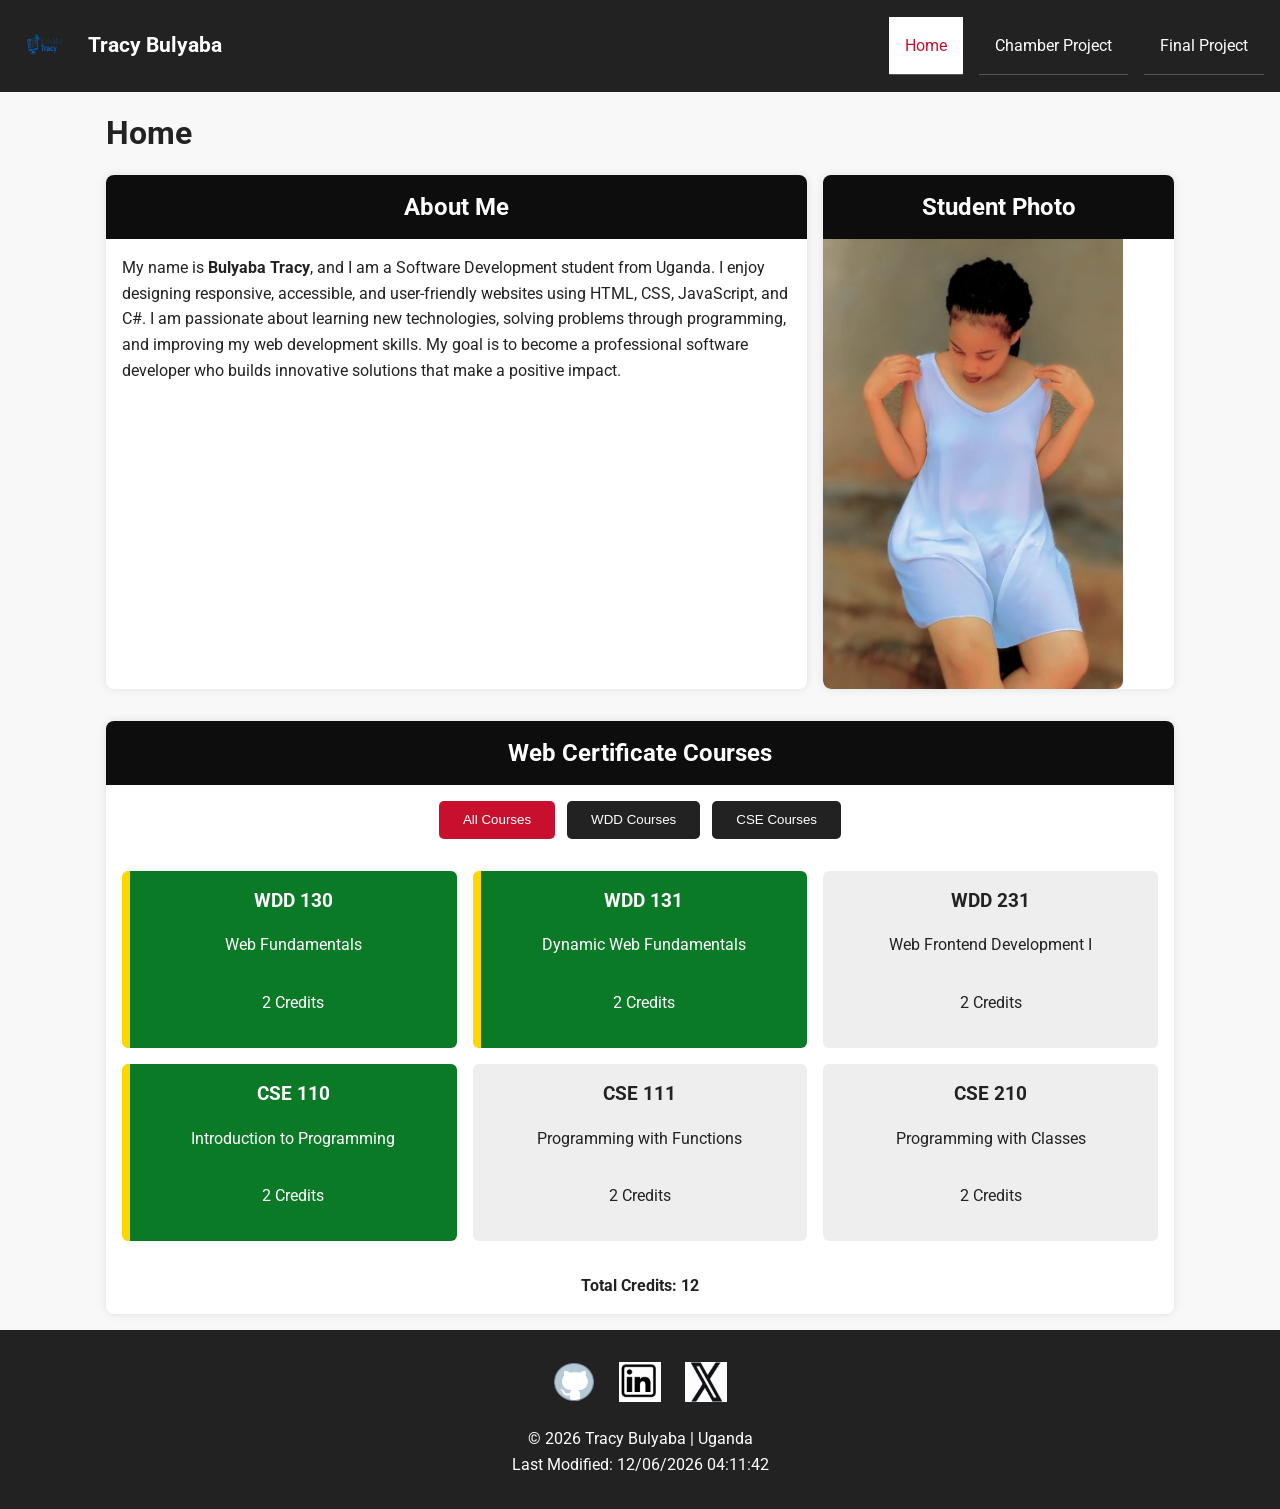
==== index.html @ cf4c3e73 "changed image" ====
<!DOCTYPE html>
<html lang="en">

<head>
    <meta charset="UTF-8">
    <meta name="viewport" content="width=device-width, initial-scale=1.0">

    <title>Bulyaba Tracy | WDD231 Course Home Page</title>

    <meta name="description"
        content="Bulyaba Tracy's WDD231 course home page showcasing responsive web development projects, programming assignments, and software development coursework.">

    <meta name="author" content="Bulyaba Tracy">

    <link rel="preconnect" href="https://fonts.googleapis.com">
    <link rel="preconnect" href="https://fonts.gstatic.com" crossorigin>

    <link href="https://fonts.googleapis.com/css2?family=Roboto:wght@400;700&display=swap" rel="stylesheet">

    <link rel="icon" type="image/png" href="images/tracy-personal-logo.png">

    <link rel="stylesheet" href="styles/small.css">
    <link rel="stylesheet" href="styles/larger.css">

    <script src="scripts/navigation.js" defer></script>
    <script src="scripts/date.js" defer></script>
    <script src="scripts/course.js" defer></script>

</head>

<body>

    <header>

        <div class="logo">
            <img src="images/tracy-personal-logo.png" alt="Tracy Bulyaba Website Logo" width="60" height="60">

            <span>Tracy Bulyaba</span>
        </div>

        <button id="menu" aria-label="Open navigation menu">
            &#9776;
        </button>

        <nav>
            <ul class="navigation">
                <li><a href="index.html" class="active">Home</a></li>
                <li><a href="chamber/index.html">Chamber Project</a></li>
                <li><a href="final/index.html">Final Project</a></li>
            </ul>
        </nav>

    </header>

    <main>

        <h1>Home</h1>

        <div class="cards">

            <section>

                <h2>About Me</h2>

                <p>
                    My name is <strong>Bulyaba Tracy</strong>, and I am a Software Development student from Uganda. I
                    enjoy designing responsive, accessible, and user-friendly websites using HTML, CSS, JavaScript,
                    and C#. I am passionate about learning new technologies, solving problems through programming, and
                    improving my web development skills. My goal is to become a professional software developer who
                    builds innovative solutions that make a positive impact.
                </p>

            </section>

            <section>

                <h2>Student Photo</h2>

                <img src="images/tracy-profile-photo.webp" alt="Photo of Tracy Bulyaba" width="300" height="350"
                    loading="lazy">

            </section>

        </div>

        <section class="certificate">

            <h2>Web Certificate Courses</h2>

            <div class="buttons">

                <button id="all">All Courses</button>

                <button id="wdd">WDD Courses</button>

                <button id="cse">CSE Courses</button>

            </div>

            <div id="courses"></div>

            <p id="credits"></p>

        </section>

    </main>

    <footer>

        <div class="social">

            <a href="https://github.com/bulyabatracy" target="_blank" rel="noopener noreferrer" aria-label="GitHub">

                <img src="images/github-logo.png" alt="GitHub Logo" width="40" height="40" loading="lazy">

            </a>

            <a href="https://linkedin.com/in/bulyabatracy" target="_blank" rel="noopener noreferrer"
                aria-label="LinkedIn">

                <img src="images/linkedin.webp" alt="LinkedIn Logo" width="40" height="40" loading="lazy">

            </a>

            <a href="httpcoms://x./bulyabatracy" target="_blank" rel="noopener noreferrer" aria-label="X">

                <img src="images/x-logo.jpg" alt="X Logo" width="40" height="40" loading="lazy">

            </a>

        </div>

        <p>
            &copy;
            <span id="year"></span>
            Tracy Bulyaba | Uganda
        </p>

        <p id="lastModified"></p>

    </footer>

</body>

</html>
---- styles/small.css ----
* {
    margin: 0;
    padding: 0;
    box-sizing: border-box;
}

body {
    font-family: Roboto, sans-serif;
    background: #f8f8f8;
    color: #222;
    line-height: 1.6;
}

header {
    background: #222;
    color: white;
    display: flex;
    justify-content: space-between;
    align-items: center;
    flex-wrap: wrap;
    padding: 1rem;
}

.logo {
    display: flex;
    align-items: center;
    gap: .75rem;
}

.logo img {
    width: 60px;
    height: 60px;
}

.logo span {
    font-size: 1.3rem;
    font-weight: bold;
}

#menu {
    background: none;
    border: none;
    color: white;
    font-size: 2rem;
    cursor: pointer;
}

nav {
    width: 100%;
}

.navigation {
    display: none;
    list-style: none;
}

.navigation.open {
    display: block;
}

.navigation li {
    background: #222;
    border-bottom: 1px solid #555;
}

.navigation a {
    display: block;
    padding: 1rem;
    color: white;
    text-decoration: none;
    transition: .3s;
}

.navigation a:hover,
.navigation a.active {
    background: white;
    color: #c8102e;
}

main {
    max-width: 1100px;
    margin: auto;
    padding: 1rem;
}

h1 {
    margin-bottom: 1rem;
}

.cards {
    display: grid;
    gap: 1rem;
}

section {
    background: white;
    border-radius: 8px;
    box-shadow: 0 0 10px rgba(0, 0, 0, .1);
    overflow: hidden;
}

section h2 {
    background: #0e0d0d;
    color: white;
    padding: .8rem;
    text-align: center;
}

section p {
    padding: 1rem;
}

.cards img {
    display: block;
    max-width: 100%;
    height: auto;
    border-radius: 0 0 8px 8px;
}

.certificate {
    margin-top: 2rem;
}

.buttons {
    display: flex;
    justify-content: center;
    flex-wrap: wrap;
    gap: .75rem;
    padding: 1rem;
}

.buttons button {
    padding: .7rem 1.5rem;
    border: none;
    background: #222;
    color: white;
    cursor: pointer;
    border-radius: 5px;
}

.buttons button:hover,
.buttons button.active {
    background: #c8102e;
}

#courses {
    display: grid;
    gap: 1rem;
    padding: 1rem;
}

.course {
    background: #eee;
    padding: 1rem;
    text-align: center;
    border-radius: 6px;
    transition: .3s;
}

.course:hover {
    transform: scale(1.03);
}

.completed {
    background: #0b7a27;
    color: white;
    border-left: 8px solid gold;
}

#credits {
    text-align: center;
    font-weight: bold;
    padding-bottom: 1rem;
}

footer {
    background: #222;
    color: white;
    text-align: center;
    padding: 2rem 1rem;
}

.social {
    display: flex;
    justify-content: center;
    gap: 1.5rem;
    margin-bottom: 1rem;
}

.social img {
    width: 42px;
    transition: .3s;
    color: rgb(200, 248, 5);
}

.social img:hover {
    transform: scale(1.2);
}
---- styles/larger.css ----
@media only screen and (min-width:768px) {

    #menu {
        display: none;
    }

    nav {
        width: auto;
    }

    .navigation {
        display: flex;
        gap: 1rem;
    }

    .navigation li {
        background: none;
    }

    .cards {
        grid-template-columns: 2fr 1fr;
    }

    #courses {
        grid-template-columns: repeat(3, 1fr);
    }

}
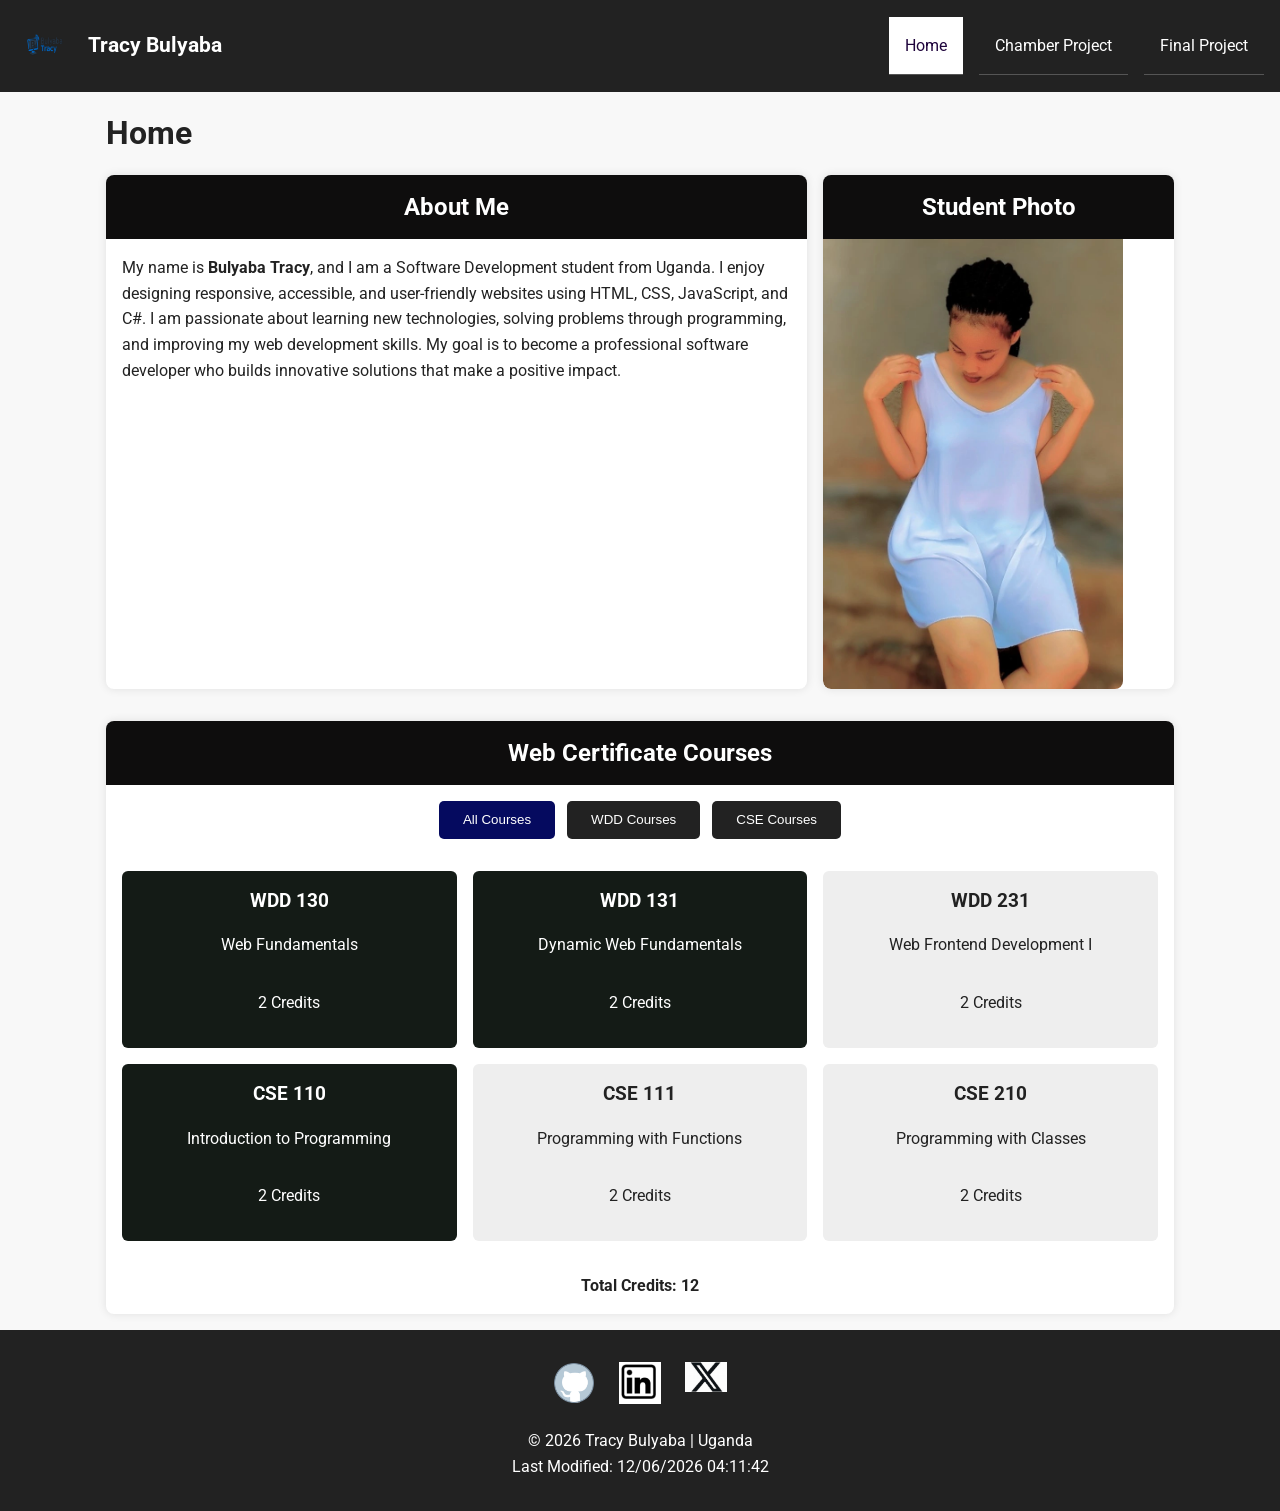
==== commit 9808a22a: "color" ====
--- a/index.html
+++ b/index.html
@@ -111,20 +111,20 @@
 
             <a href="https://github.com/bulyabatracy" target="_blank" rel="noopener noreferrer" aria-label="GitHub">
 
-                <img src="images/github-logo.png" alt="GitHub Logo" width="40" height="40" loading="lazy">
+                <img src="images/github-logo.png" alt="GitHub Logo" loading="lazy">
 
             </a>
 
             <a href="https://linkedin.com/in/bulyabatracy" target="_blank" rel="noopener noreferrer"
                 aria-label="LinkedIn">
 
-                <img src="images/linkedin.webp" alt="LinkedIn Logo" width="40" height="40" loading="lazy">
+                <img src="images/linkedin.webp" alt="LinkedIn Logo" loading="lazy">
 
             </a>
 
             <a href="httpcoms://x./bulyabatracy" target="_blank" rel="noopener noreferrer" aria-label="X">
 
-                <img src="images/x-logo.jpg" alt="X Logo" width="40" height="40" loading="lazy">
+                <img src="images/x-logo.jpg" alt="X Logo" loading="lazy">
 
             </a>
 
--- a/styles/small.css
+++ b/styles/small.css
@@ -74,7 +74,7 @@
 .navigation a:hover,
 .navigation a.active {
     background: white;
-    color: #c8102e;
+    color: lch(5.88% 38.84 308.08);
 }
 
 main {
@@ -140,7 +140,7 @@
 
 .buttons button:hover,
 .buttons button.active {
-    background: #c8102e;
+    background: #050a5f;
 }
 
 #courses {
@@ -162,9 +162,8 @@
 }
 
 .completed {
-    background: #0b7a27;
+    background: #141b16;
     color: white;
-    border-left: 8px solid gold;
 }
 
 #credits {
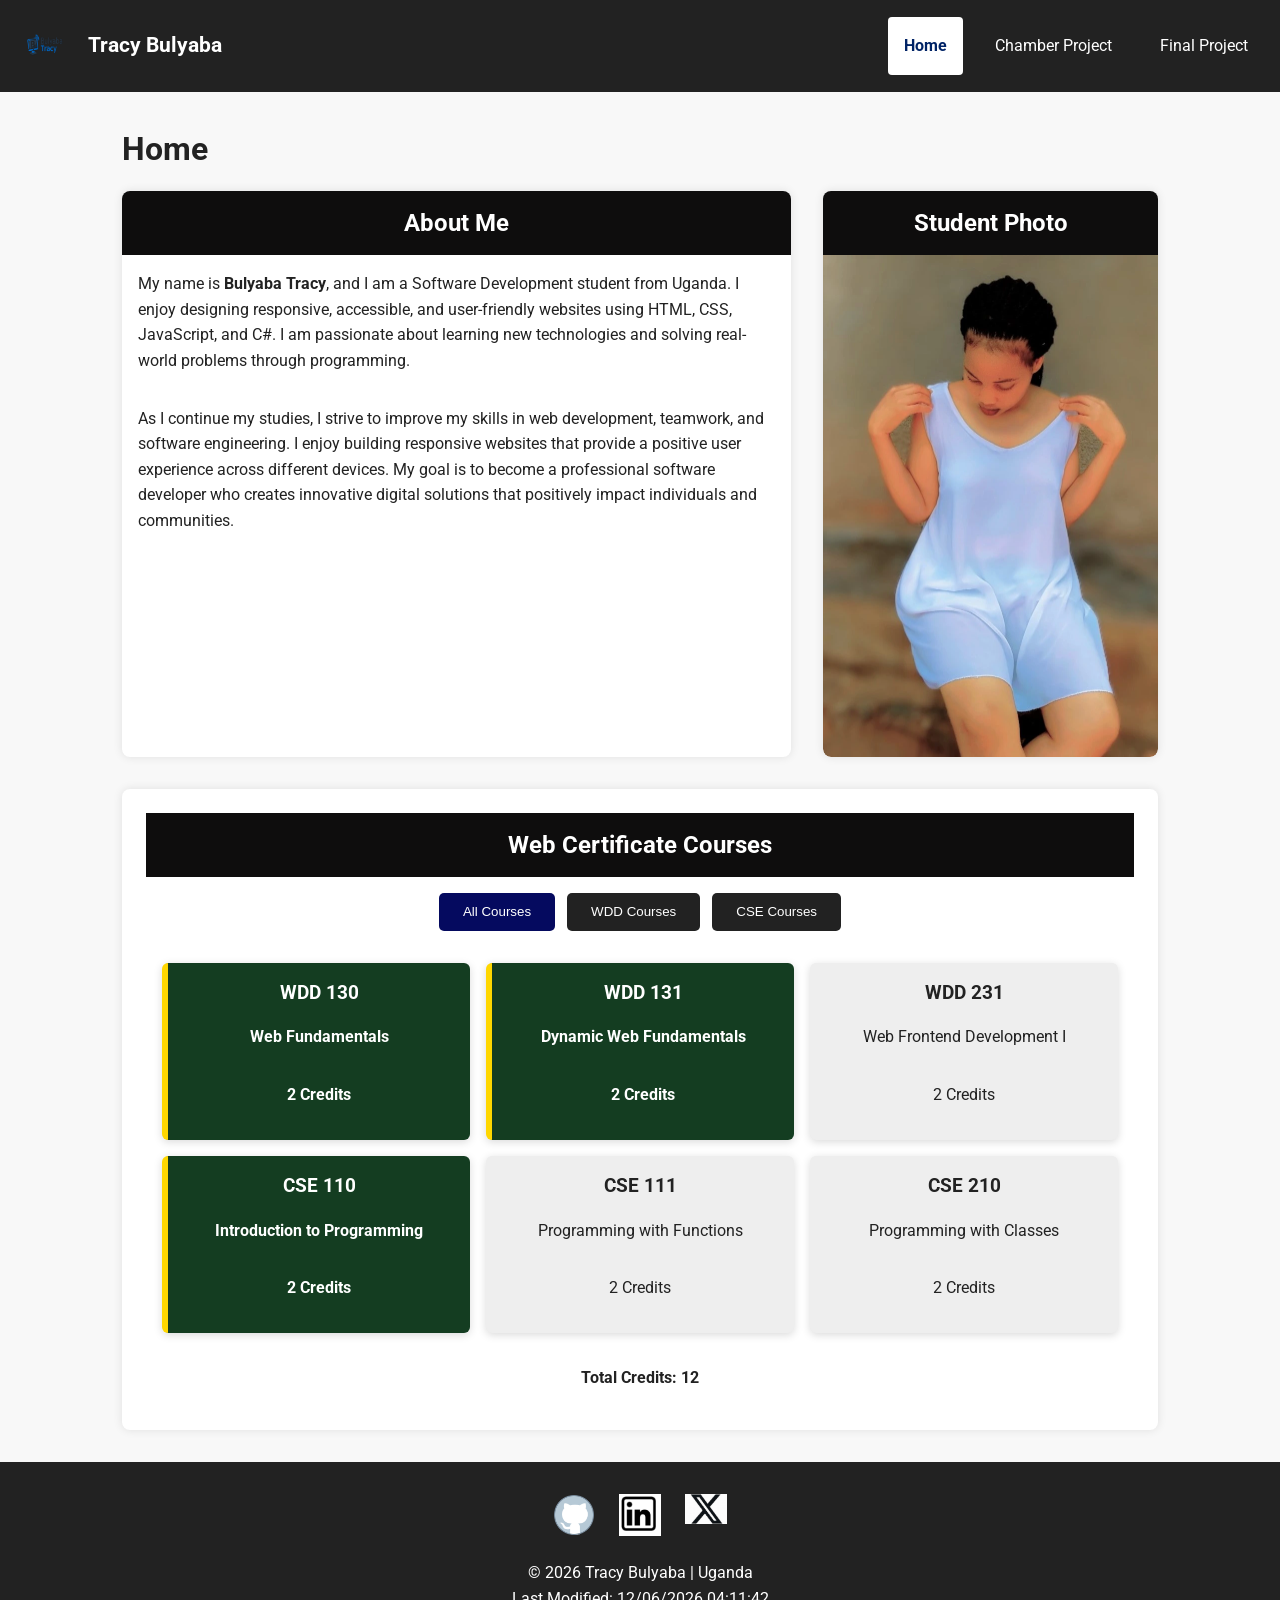
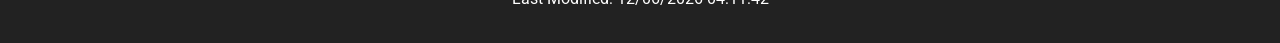
==== commit b551ec3e: "changes in" ====
--- a/index.html
+++ b/index.html
@@ -64,12 +64,17 @@
 
                 <p>
                     My name is <strong>Bulyaba Tracy</strong>, and I am a Software Development student from Uganda. I
-                    enjoy designing responsive, accessible, and user-friendly websites using HTML, CSS, JavaScript,
-                    and C#. I am passionate about learning new technologies, solving problems through programming, and
-                    improving my web development skills. My goal is to become a professional software developer who
-                    builds innovative solutions that make a positive impact.
+                    enjoy designing responsive, accessible, and user-friendly websites using HTML, CSS, JavaScript, and
+                    C#. I am passionate about learning new technologies and solving real-world problems through
+                    programming.
                 </p>
 
+                <p>
+                    As I continue my studies, I strive to improve my skills in web development, teamwork, and software
+                    engineering. I enjoy building responsive websites that provide a positive user experience across
+                    different devices. My goal is to become a professional software developer who creates innovative
+                    digital solutions that positively impact individuals and communities.
+                </p>
             </section>
 
             <section>
@@ -122,7 +127,7 @@
 
             </a>
 
-            <a href="httpcoms://x./bulyabatracy" target="_blank" rel="noopener noreferrer" aria-label="X">
+            <a href="https://x.com/bulyabatracy" target="_blank" rel="noopener noreferrer" aria-label="X">
 
                 <img src="images/x-logo.jpg" alt="X Logo" loading="lazy">
 
--- a/styles/small.css
+++ b/styles/small.css
@@ -70,17 +70,19 @@
     text-decoration: none;
     transition: .3s;
 }
-
 .navigation a:hover,
 .navigation a.active {
     background: white;
-    color: lch(5.88% 38.84 308.08);
-}
+    color: #002366;
+    font-weight: bold;
+    border-radius: 4px;
+}
+
 
 main {
     max-width: 1100px;
     margin: auto;
-    padding: 1rem;
+    padding: 2rem;
 }
 
 h1 {
@@ -89,7 +91,7 @@
 
 .cards {
     display: grid;
-    gap: 1rem;
+    gap: 2rem;
 }
 
 section {
@@ -111,15 +113,25 @@
 }
 
 .cards img {
+    width: 100%;
+    height: 100%;
+    object-fit: cover;
     display: block;
-    max-width: 100%;
-    height: auto;
     border-radius: 0 0 8px 8px;
 }
 
+.cards section {
+    display: flex;
+    flex-direction: column;
+}
 .certificate {
     margin-top: 2rem;
-}
+    background: white;
+    padding: 1.5rem;
+    border-radius: 8px;
+    box-shadow: 0 0 10px rgba(0,0,0,.1);
+}
+
 
 .buttons {
     display: flex;
@@ -155,6 +167,7 @@
     text-align: center;
     border-radius: 6px;
     transition: .3s;
+    box-shadow: 0 2px 8px rgba(0,0,0,.15);
 }
 
 .course:hover {
@@ -162,8 +175,10 @@
 }
 
 .completed {
-    background: #141b16;
-    color: white;
+    background: #143d21;
+    color: white;
+    border-left: 6px solid gold;
+    font-weight: bold;
 }
 
 #credits {
--- a/styles/larger.css
+++ b/styles/larger.css
@@ -1,4 +1,4 @@
-@media only screen and (min-width:768px) {
+@media only screen and (min-width: 768px) {
 
     #menu {
         display: none;
@@ -15,14 +15,15 @@
 
     .navigation li {
         background: none;
+        border: none;
     }
 
     .cards {
         grid-template-columns: 2fr 1fr;
+        align-items: stretch;
     }
 
     #courses {
         grid-template-columns: repeat(3, 1fr);
     }
-
 }
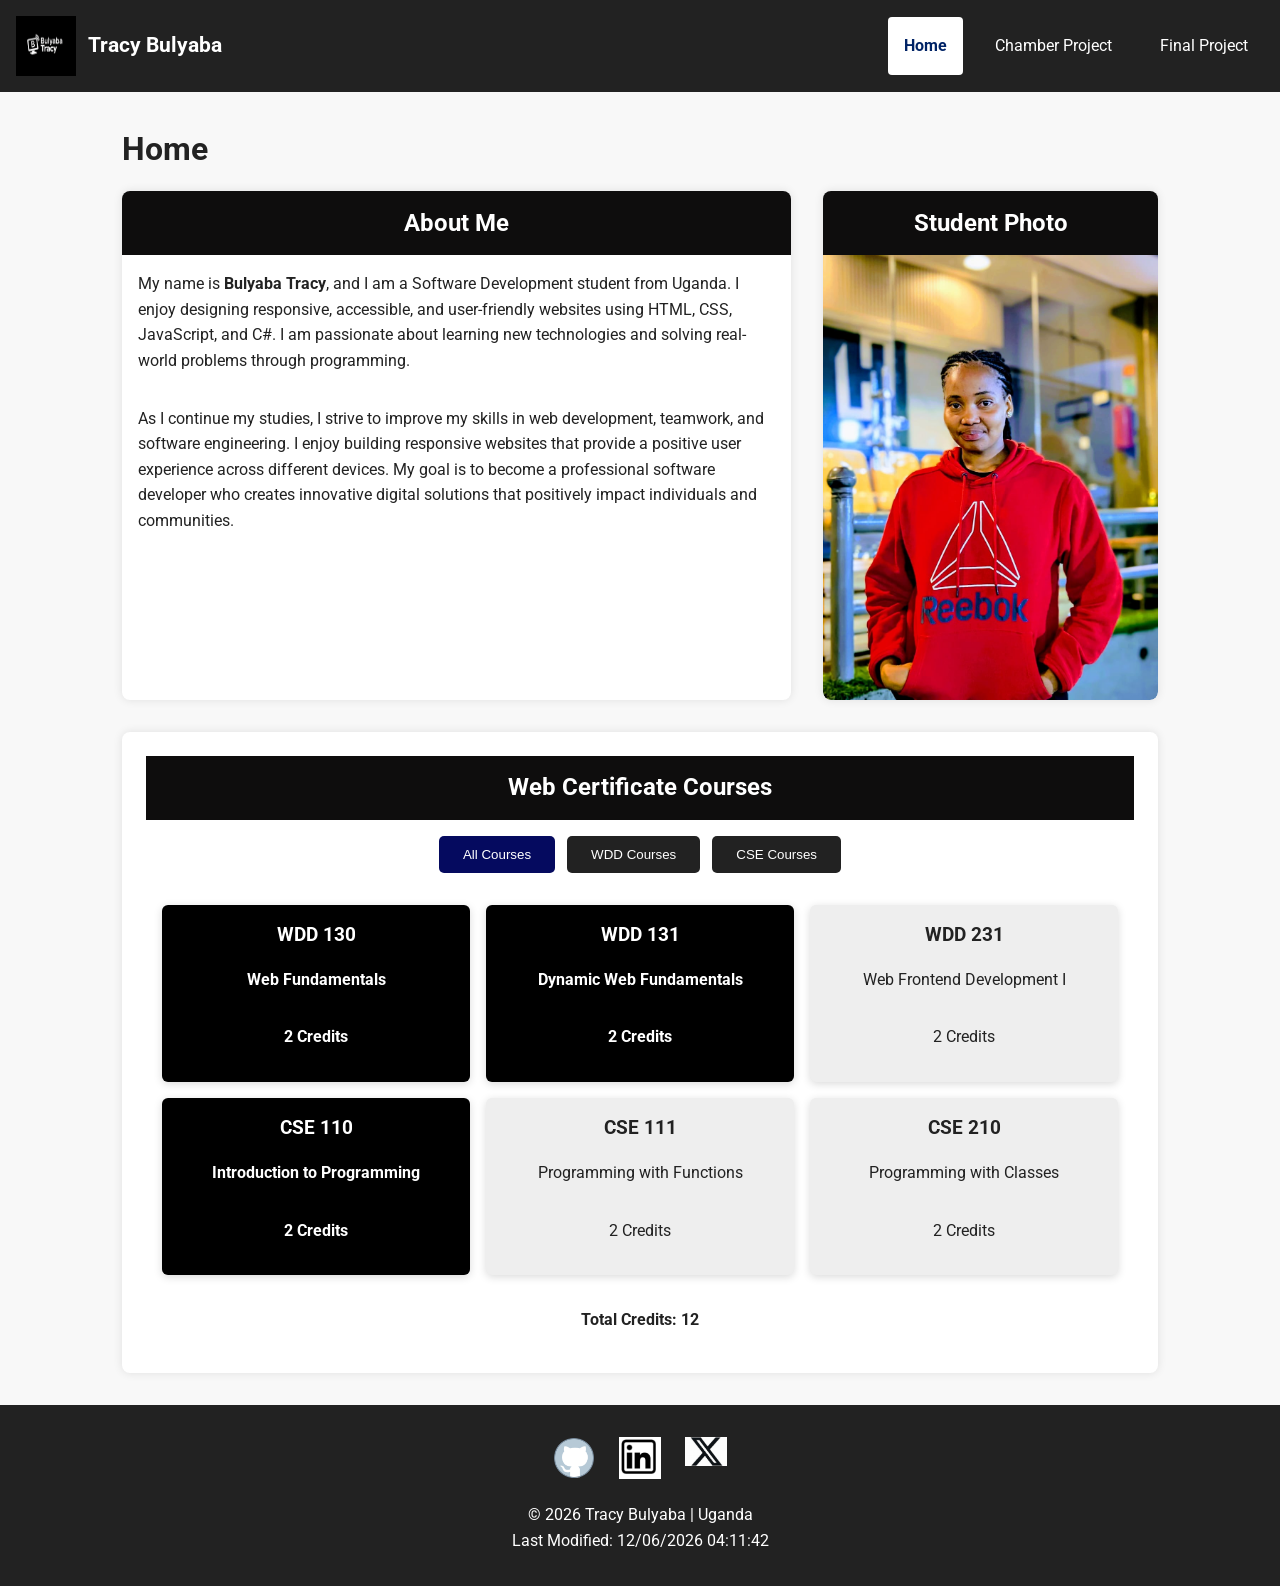
==== commit 8a9b5401: "my logo" ====
--- a/index.html
+++ b/index.html
@@ -33,7 +33,7 @@
     <header>
 
         <div class="logo">
-            <img src="images/tracy-personal-logo.png" alt="Tracy Bulyaba Website Logo" width="60" height="60">
+            <img src="images/tracy_personal_logo.png" alt="Tracy Bulyaba Website Logo" width="60" height="60">
 
             <span>Tracy Bulyaba</span>
         </div>
@@ -81,7 +81,7 @@
 
                 <h2>Student Photo</h2>
 
-                <img src="images/tracy-profile-photo.webp" alt="Photo of Tracy Bulyaba" width="300" height="350"
+                <img src="images/tracy_profile_photo.jpeg" alt="Photo of Tracy Bulyaba" width="300" height="350"
                     loading="lazy">
 
             </section>
--- a/styles/small.css
+++ b/styles/small.css
@@ -70,6 +70,7 @@
     text-decoration: none;
     transition: .3s;
 }
+
 .navigation a:hover,
 .navigation a.active {
     background: white;
@@ -124,12 +125,13 @@
     display: flex;
     flex-direction: column;
 }
+
 .certificate {
     margin-top: 2rem;
     background: white;
     padding: 1.5rem;
     border-radius: 8px;
-    box-shadow: 0 0 10px rgba(0,0,0,.1);
+    box-shadow: 0 0 10px rgba(0, 0, 0, .1);
 }
 
 
@@ -167,7 +169,7 @@
     text-align: center;
     border-radius: 6px;
     transition: .3s;
-    box-shadow: 0 2px 8px rgba(0,0,0,.15);
+    box-shadow: 0 2px 8px rgba(0, 0, 0, .15);
 }
 
 .course:hover {
@@ -175,9 +177,8 @@
 }
 
 .completed {
-    background: #143d21;
-    color: white;
-    border-left: 6px solid gold;
+    background:black;
+    color: white;
     font-weight: bold;
 }
 
@@ -209,4 +210,5 @@
 
 .social img:hover {
     transform: scale(1.2);
-}+}
+
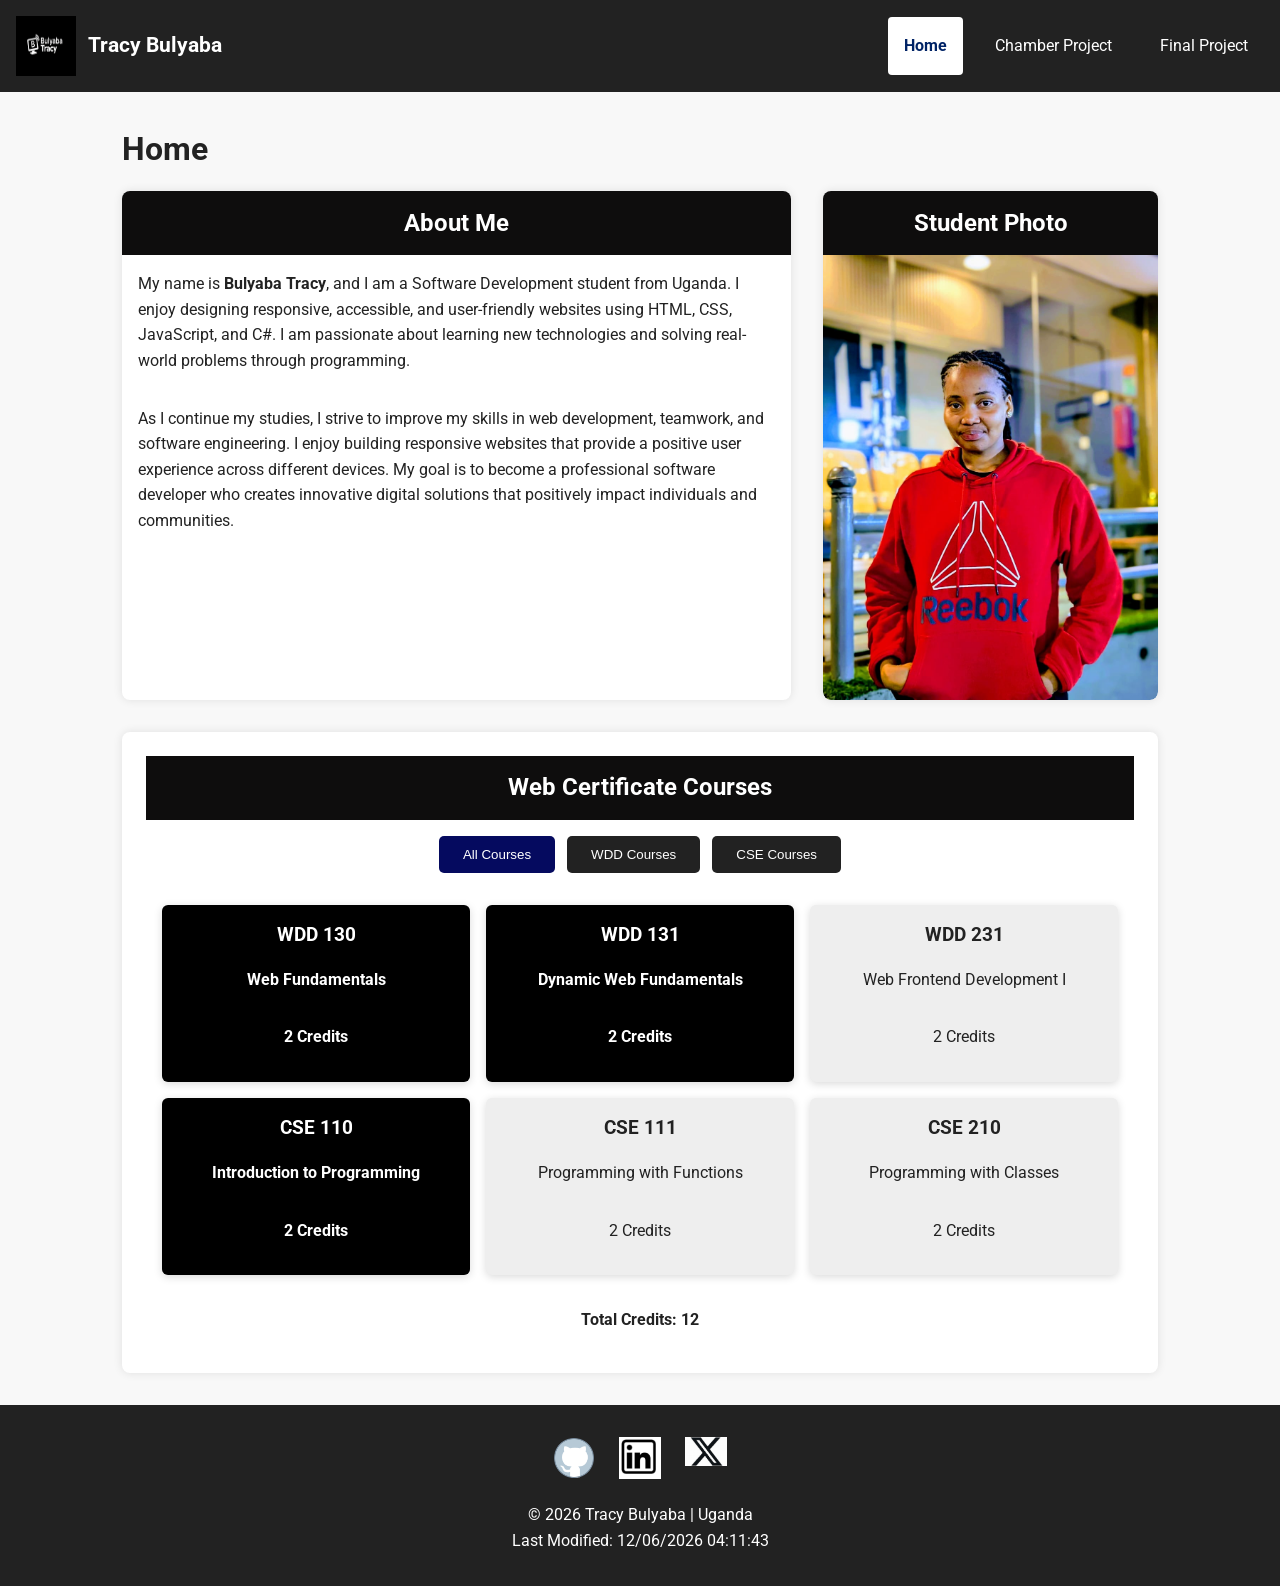
==== commit 87ca8dca: "personal" ====
--- a/index.html
+++ b/index.html
@@ -17,7 +17,7 @@
 
     <link href="https://fonts.googleapis.com/css2?family=Roboto:wght@400;700&display=swap" rel="stylesheet">
 
-    <link rel="icon" type="image/png" href="images/tracy-personal-logo.png">
+    <link rel="icon" type="image/png" href="images/tracy_personal_logo.png">
 
     <link rel="stylesheet" href="styles/small.css">
     <link rel="stylesheet" href="styles/larger.css">
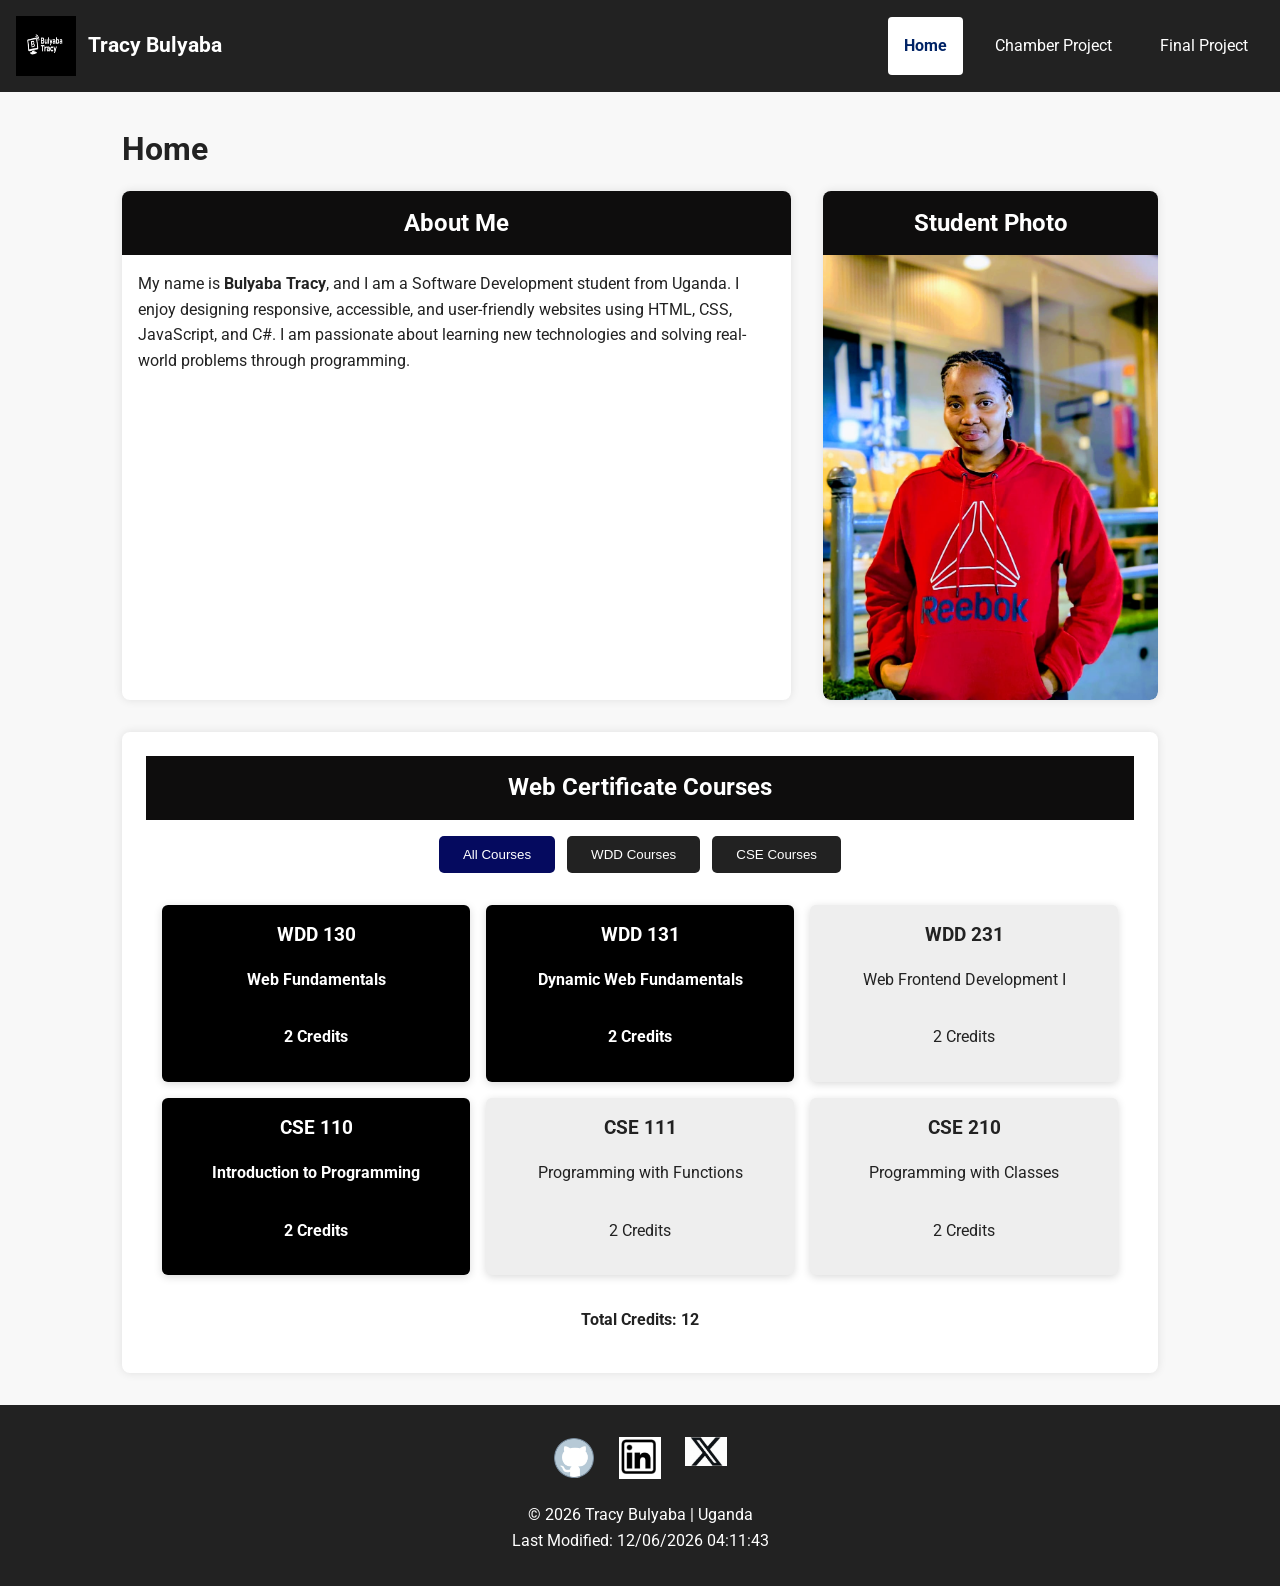
==== commit 2c81de38: "paragraph" ====
--- a/index.html
+++ b/index.html
@@ -69,12 +69,7 @@
                     programming.
                 </p>
 
-                <p>
-                    As I continue my studies, I strive to improve my skills in web development, teamwork, and software
-                    engineering. I enjoy building responsive websites that provide a positive user experience across
-                    different devices. My goal is to become a professional software developer who creates innovative
-                    digital solutions that positively impact individuals and communities.
-                </p>
+
             </section>
 
             <section>
